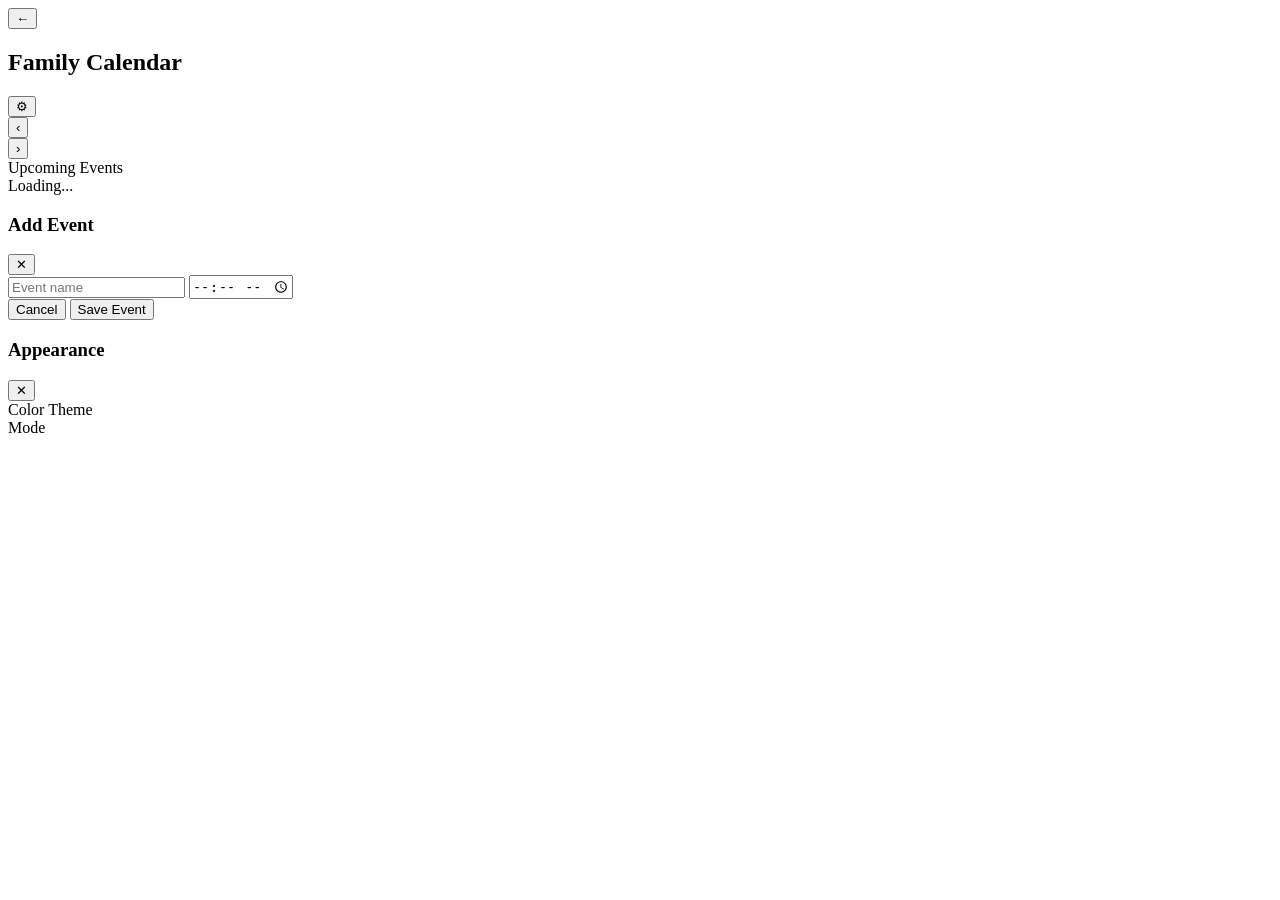
==== calendar.html @ c77825ca "Create calendar.html" ====
<!DOCTYPE html>
<html lang="en">
<head>
    <meta charset="UTF-8">
    <meta name="viewport" content="width=device-width, initial-scale=1.0">
    <title>The 12414 — Calendar</title>
    <link rel="stylesheet" href="css/style.css">
    <script src="js/theme.js"></script>
</head>
<body>

<header class="sub-header">
    <button class="btn-back" onclick="window.location.href='home.html'">←</button>
    <h2>Family Calendar</h2>
    <button class="btn btn-ghost" onclick="Theme.openPanel()">⚙</button>
</header>

<div class="page-content">

    <!-- Month Navigation -->
    <div class="cal-nav">
        <button class="btn btn-secondary" onclick="changeMonth(-1)">‹</button>
        <div class="cal-month-label" id="cal-month-label"></div>
        <button class="btn btn-secondary" onclick="changeMonth(1)">›</button>
    </div>

    <!-- Calendar Grid -->
    <div class="cal-grid" id="cal-grid"></div>

    <!-- Upcoming Events -->
    <div class="section-label mt-2" id="events-section-label">Upcoming Events</div>
    <div id="cal-event-list" class="cal-event-list">
        <div class="loading">Loading...</div>
    </div>

</div>

<!-- Add Event Modal -->
<div id="event-modal" class="modal-overlay" onclick="handleModalClick(event)">
    <div class="modal">
        <div class="modal-header">
            <h3 id="modal-date-label">Add Event</h3>
            <button class="btn-icon" onclick="closeModal()">✕</button>
        </div>
        <input class="input" type="text" id="event-title" placeholder="Event name" />
        <input class="input" type="time" id="event-time" />
        <div class="modal-actions">
            <button class="btn btn-secondary" onclick="closeModal()">Cancel</button>
            <button class="btn btn-primary"   onclick="saveEvent()">Save Event</button>
        </div>
    </div>
</div>

<!-- Theme Panel -->
<div id="theme-overlay" class="theme-overlay" onclick="App.handleOverlayClick(event, 'theme-overlay')">
    <div class="theme-panel">
        <div class="theme-panel-header">
            <h3>Appearance</h3>
            <button class="btn-icon" onclick="Theme.closePanel()">✕</button>
        </div>
        <div class="section-label">Color Theme</div>
        <div id="theme-swatches" class="theme-swatches"></div>
        <div class="section-label">Mode</div>
        <div id="mode-buttons" class="mode-buttons"></div>
    </div>
</div>

<script src="js/auth.js"></script>
<script src="js/xapi.js"></script>
<script src="js/app.js"></script>
<script>
    const session = Auth.requireSession();
    let currentDate  = new Date();
    let selectedDate = null;
    let allEvents    = [];

    if (session) {
        Theme.renderPanel();
        loadCalendar();
    }

    // ── Load ───────────────────────────────────────────────────

    async function loadCalendar() {
        const url  = XApi.calendarUrl(session);
        const data = await XApi.getDocument(session, url);
        allEvents  = data ? data.events : [];
        renderGrid();
        renderUpcoming();
    }

    // ── Calendar Grid ──────────────────────────────────────────

    function renderGrid() {
        const year  = currentDate.getFullYear();
        const month = currentDate.getMonth();

        document.getElementById('cal-month-label').textContent =
            new Date(year, month, 1).toLocaleDateString('en-US', {
                month: 'long', year: 'numeric'
            });

        const grid        = document.getElementById('cal-grid');
        const today       = new Date();
        const firstDay    = new Date(year, month, 1).getDay();
        const daysInMonth = new Date(year, month + 1, 0).getDate();
        const daysInPrev  = new Date(year, month, 0).getDate();

        const dayLabels = ['Sun', 'Mon', 'Tue', 'Wed', 'Thu', 'Fri', 'Sat'];
        grid.innerHTML = dayLabels.map(d => `<div class="cal-day-label">${d}</div>`).join('');

        // Days from previous month
        for (let i = firstDay - 1; i >= 0; i--) {
            grid.innerHTML += `<div class="cal-day other-month">${daysInPrev - i}</div>`;
        }

        // Current month days
        for (let d = 1; d <= daysInMonth; d++) {
            const dateStr = toDateStr(year, month + 1, d);
            const isToday = today.getFullYear() === year
                         && today.getMonth()    === month
                         && today.getDate()     === d;
            const hasEvents = allEvents.some(e => e.date === dateStr);

            grid.innerHTML += `
                <div class="cal-day ${isToday ? 'today' : ''} ${hasEvents ? 'has-events' : ''}"
                     onclick="openAddEvent('${dateStr}', ${d})">
                    ${d}
                </div>`;
        }

        // Padding days for next month
        const totalCells = firstDay + daysInMonth;
        const remaining  = totalCells % 7 === 0 ? 0 : 7 - (totalCells % 7);
        for (let d = 1; d <= remaining; d++) {
            grid.innerHTML += `<div class="cal-day other-month">${d}</div>`;
        }
    }

    // ── Upcoming Events ────────────────────────────────────────

    function renderUpcoming() {
        const container = document.getElementById('cal-event-list');
        const todayStr  = toDateStr(
            new Date().getFullYear(),
            new Date().getMonth() + 1,
            new Date().getDate()
        );

        const upcoming = allEvents
            .filter(e => e.date >= todayStr)
            .sort((a, b) => {
                if (a.date !== b.date) return a.date.localeCompare(b.date);
                return (a.time || '').localeCompare(b.time || '');
            })
            .slice(0, 15);

        if (upcoming.length === 0) {
            container.innerHTML = `
                <div class="empty-state">
                    <span class="empty-icon">📅</span>
                    <p>No upcoming events. Tap any day to add one!</p>
                </div>`;
            return;
        }

        container.innerHTML = upcoming.map(e => `
            <div class="cal-event-item">
                <div class="cal-event-dot"></div>
                <div class="cal-event-body">
                    <div class="cal-event-title">${App.escapeHtml(e.title)}</div>
                    <div class="cal-event-meta">
                        ${e.time ? e.time + ' · ' : ''}${formatEventDate(e.date)} · ${App.escapeHtml(e.createdBy)}
                    </div>
                </div>
                <button class="btn-danger" onclick="deleteEvent('${e.id}')">✕</button>
            </div>
        `).join('');
    }

    // ── Add Event ──────────────────────────────────────────────

    function openAddEvent(dateStr, dayNum) {
        selectedDate = dateStr;
        const [y, m] = dateStr.split('-').map(Number);
        const label  = new Date(y, m - 1, dayNum).toLocaleDateString('en-US', {
            month: 'long', day: 'numeric'
        });

        document.getElementById('modal-date-label').textContent = 'Add Event — ' + label;
        document.getElementById('event-title').value = '';
        document.getElementById('event-time').value  = '';
        document.getElementById('event-modal').classList.add('open');
        setTimeout(() => document.getElementById('event-title').focus(), 100);
    }

    function closeModal() {
        document.getElementById('event-modal').classList.remove('open');
        selectedDate = null;
    }

    function handleModalClick(e) {
        if (e.target.id === 'event-modal') closeModal();
    }

    async function saveEvent() {
        const title = document.getElementById('event-title').value.trim();
        if (!title || !selectedDate) return;

        const time = document.getElementById('event-time').value;
        const url  = XApi.calendarUrl(session);
        const data = await XApi.getDocument(session, url);
        const events = data ? data.events : [];

        const newEvent = {
            id:        App.randomId(),
            title,
            date:      selectedDate,
            time:      time || null,
            createdBy: session.displayName,
            createdAt: new Date().toISOString(),
        };

        events.push(newEvent);
        const response = await XApi.putDocument(session, url, { events });

        if (response.ok || response.status === 204) {
            allEvents = events;
            closeModal();
            renderGrid();
            renderUpcoming();
            App.showToast('Event added!');
            XApi.sendStatement(session, 'scheduled', 'scheduled',
                ACTIVITY_BASE + '/calendar/' + newEvent.id, title);
        } else {
            App.showToast('Could not save. Please try again.', 'error');
        }
    }

    document.getElementById('event-title').addEventListener('keydown', e => {
        if (e.key === 'Enter') saveEvent();
    });

    // ── Delete Event ───────────────────────────────────────────

    async function deleteEvent(id) {
        const url  = XApi.calendarUrl(session);
        const data = await XApi.getDocument(session, url);
        if (!data) return;

        data.events = data.events.filter(e => e.id !== id);
        await XApi.putDocument(session, url, data);
        allEvents = data.events;
        renderGrid();
        renderUpcoming();
        App.showToast('Event removed.');
    }

    // ── Month Navigation ───────────────────────────────────────

    function changeMonth(dir) {
        currentDate.setMonth(currentDate.getMonth() + dir);
        renderGrid();
    }

    // ── Helpers ────────────────────────────────────────────────

    function toDateStr(y, m, d) {
        return `${y}-${String(m).padStart(2, '0')}-${String(d).padStart(2, '0')}`;
    }

    function formatEventDate(dateStr) {
        const [y, m, d] = dateStr.split('-').map(Number);
        return new Date(y, m - 1, d).toLocaleDateString('en-US', {
            month: 'short', day: 'numeric'
        });
    }
</script>
</body>
</html>
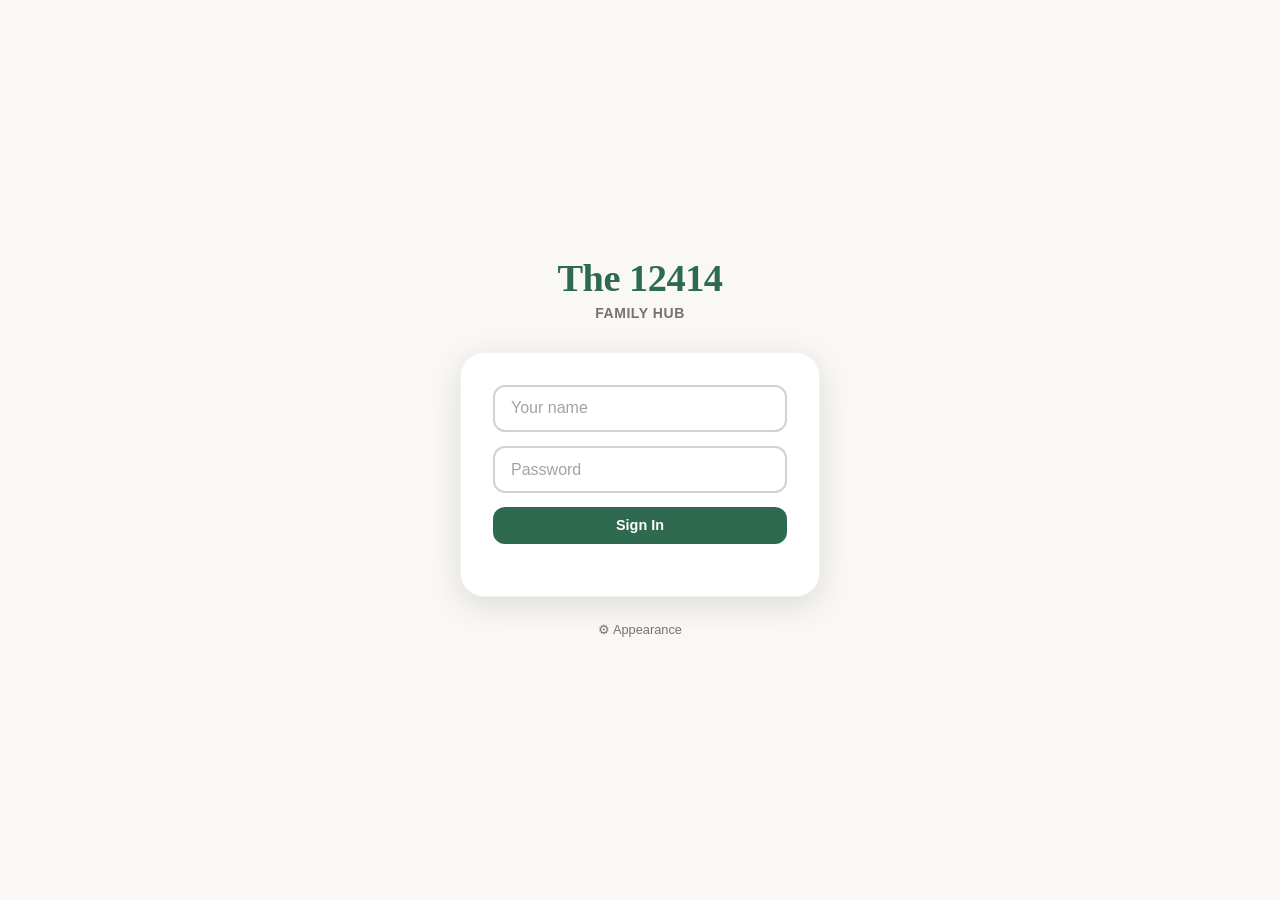
==== commit 10c46f56: "Phase 1 - Avatar system, profile page, Agent Profile API" ====
--- a/calendar.html
+++ b/calendar.html
@@ -12,6 +12,7 @@
 <header class="sub-header">
     <button class="btn-back" onclick="window.location.href='home.html'">←</button>
     <h2>Family Calendar</h2>
+    <div id="header-avatar-area"></div>
     <button class="btn btn-ghost" onclick="Theme.openPanel()">⚙</button>
 </header>
 
@@ -68,6 +69,7 @@
 <script src="js/auth.js"></script>
 <script src="js/xapi.js"></script>
 <script src="js/app.js"></script>
+<script src="js/avatar.js"></script>
 <script>
     const session = Auth.requireSession();
     let currentDate  = new Date();
@@ -76,6 +78,10 @@
 
     if (session) {
         Theme.renderPanel();
+        Avatar.loadProfile(session).then(p => {
+            Avatar.applyProfileTheme(p);
+            Avatar.updateHeader(p);
+        });
         loadCalendar();
     }
 
@@ -277,4 +283,4 @@
     }
 </script>
 </body>
-</html>
+</html>
--- a/css/style.css
+++ b/css/style.css
@@ -0,0 +1,2075 @@
+/* ═══════════════════════════════════════════════════════════
+   THE 12414 — Shared Stylesheet
+   Warm & homey design with full theme + dark/light support
+═══════════════════════════════════════════════════════════ */
+
+/* ── Reset ─────────────────────────────────────────────── */
+*, *::before, *::after { box-sizing: border-box; margin: 0; padding: 0; }
+
+/* ── Base Variables ────────────────────────────────────── */
+:root {
+    --font: 'Georgia', 'Times New Roman', serif;
+    --font-ui: -apple-system, BlinkMacSystemFont, 'Segoe UI', sans-serif;
+
+    --radius-xs: 4px;
+    --radius-sm: 8px;
+    --radius-md: 12px;
+    --radius-lg: 18px;
+    --radius-xl: 24px;
+    --radius-full: 9999px;
+
+    --transition: 0.2s ease;
+    --transition-slow: 0.35s ease;
+
+    --shadow-xs: 0 1px 2px rgba(0,0,0,0.06);
+    --shadow-sm: 0 2px 8px rgba(0,0,0,0.07);
+    --shadow-md: 0 4px 16px rgba(0,0,0,0.09);
+    --shadow-lg: 0 8px 32px rgba(0,0,0,0.12);
+    --shadow-xl: 0 16px 48px rgba(0,0,0,0.16);
+}
+
+/* ── Color Themes ──────────────────────────────────────── */
+:root,
+[data-theme="forest-green"] {
+    --primary:        #2d6a4f;
+    --primary-dark:   #1b4332;
+    --primary-light:  #52b788;
+    --primary-subtle: #d8f3dc;
+    --primary-rgb:    45, 106, 79;
+}
+
+[data-theme="red-black-white"] {
+    --primary:        #c1121f;
+    --primary-dark:   #1a1a1a;
+    --primary-light:  #e63946;
+    --primary-subtle: #fde8e9;
+    --primary-rgb:    193, 18, 31;
+}
+
+[data-theme="purple-indigo"] {
+    --primary:        #5c4db1;
+    --primary-dark:   #3d3391;
+    --primary-light:  #8b7fd4;
+    --primary-subtle: #ede9fe;
+    --primary-rgb:    92, 77, 177;
+}
+
+[data-theme="slate-gray"] {
+    --primary:        #475569;
+    --primary-dark:   #1e293b;
+    --primary-light:  #64748b;
+    --primary-subtle: #e2e8f0;
+    --primary-rgb:    71, 85, 105;
+}
+
+[data-theme="sunset-orange"] {
+    --primary:        #c2410c;
+    --primary-dark:   #7c2d12;
+    --primary-light:  #ea580c;
+    --primary-subtle: #ffedd5;
+    --primary-rgb:    194, 65, 12;
+}
+
+[data-theme="ocean-blue"] {
+    --primary:        #0369a1;
+    --primary-dark:   #075985;
+    --primary-light:  #0ea5e9;
+    --primary-subtle: #e0f2fe;
+    --primary-rgb:    3, 105, 161;
+}
+
+/* ── Light Mode ────────────────────────────────────────── */
+:root,
+[data-mode="light"] {
+    --bg:           #faf8f5;
+    --bg-secondary: #f2ede6;
+    --bg-card:      #ffffff;
+    --bg-hover:     #fdfcfa;
+    --bg-overlay:   rgba(0,0,0,0.4);
+    --text:         #1c1917;
+    --text-muted:   #78716c;
+    --text-light:   #a8a29e;
+    --border:       #e7e3dc;
+    --border-light: #f5f3f0;
+    --input-bg:     #ffffff;
+    --input-border: #d6d1c9;
+}
+
+/* ── Dark Mode ─────────────────────────────────────────── */
+@media (prefers-color-scheme: dark) {
+    :root:not([data-mode="light"]) {
+        --bg:           #1c1917;
+        --bg-secondary: #292524;
+        --bg-card:      #292524;
+        --bg-hover:     #312e2b;
+        --bg-overlay:   rgba(0,0,0,0.65);
+        --text:         #fafaf9;
+        --text-muted:   #a8a29e;
+        --text-light:   #78716c;
+        --border:       #3f3a36;
+        --border-light: #2c2926;
+        --input-bg:     #312e2b;
+        --input-border: #57534e;
+    }
+}
+
+[data-mode="dark"] {
+    --bg:           #1c1917;
+    --bg-secondary: #292524;
+    --bg-card:      #292524;
+    --bg-hover:     #312e2b;
+    --bg-overlay:   rgba(0,0,0,0.65);
+    --text:         #fafaf9;
+    --text-muted:   #a8a29e;
+    --text-light:   #78716c;
+    --border:       #3f3a36;
+    --border-light: #2c2926;
+    --input-bg:     #312e2b;
+    --input-border: #57534e;
+}
+
+/* ── Body ──────────────────────────────────────────────── */
+body {
+    font-family: var(--font-ui);
+    background: var(--bg);
+    color: var(--text);
+    min-height: 100vh;
+    line-height: 1.5;
+    transition: background var(--transition-slow), color var(--transition-slow);
+    -webkit-font-smoothing: antialiased;
+}
+
+/* ── App Header ────────────────────────────────────────── */
+.app-header {
+    background: var(--primary-dark);
+    color: white;
+    padding: 0.9rem 1.25rem;
+    display: flex;
+    align-items: center;
+    justify-content: space-between;
+    gap: 1rem;
+    position: sticky;
+    top: 0;
+    z-index: 100;
+    box-shadow: var(--shadow-md);
+}
+
+.app-name {
+    font-family: var(--font);
+    font-size: 1.3rem;
+    font-weight: 700;
+    color: white;
+    text-decoration: none;
+    letter-spacing: -0.3px;
+}
+
+.header-actions {
+    display: flex;
+    align-items: center;
+    gap: 0.5rem;
+}
+
+.header-user {
+    font-size: 0.8rem;
+    opacity: 0.7;
+    white-space: nowrap;
+}
+
+/* ── Buttons ───────────────────────────────────────────── */
+.btn {
+    display: inline-flex;
+    align-items: center;
+    justify-content: center;
+    gap: 0.4rem;
+    padding: 0.7rem 1.2rem;
+    border: none;
+    border-radius: var(--radius-md);
+    font-size: 0.9rem;
+    font-weight: 600;
+    cursor: pointer;
+    transition: all var(--transition);
+    text-decoration: none;
+    white-space: nowrap;
+    font-family: var(--font-ui);
+    line-height: 1;
+}
+
+.btn:disabled { opacity: 0.5; cursor: not-allowed; }
+
+.btn-primary {
+    background: var(--primary);
+    color: white;
+}
+.btn-primary:hover:not(:disabled) {
+    background: var(--primary-dark);
+    transform: translateY(-1px);
+    box-shadow: var(--shadow-md);
+}
+
+.btn-secondary {
+    background: var(--bg-secondary);
+    color: var(--text);
+    border: 1px solid var(--border);
+}
+.btn-secondary:hover:not(:disabled) { background: var(--border); }
+
+.btn-ghost {
+    background: transparent;
+    color: white;
+    border: 1px solid rgba(255,255,255,0.25);
+    padding: 0.45rem 0.8rem;
+    font-size: 0.8rem;
+}
+.btn-ghost:hover:not(:disabled) { background: rgba(255,255,255,0.12); }
+
+.btn-icon {
+    background: transparent;
+    color: var(--text-muted);
+    border: none;
+    padding: 0.4rem;
+    border-radius: var(--radius-sm);
+    font-size: 1.1rem;
+    line-height: 1;
+    cursor: pointer;
+    font-family: var(--font-ui);
+}
+.btn-icon:hover { background: var(--bg-secondary); color: var(--text); }
+
+.btn-danger {
+    background: transparent;
+    color: #ef4444;
+    border: 1px solid #fecaca;
+    padding: 0.3rem 0.6rem;
+    font-size: 0.75rem;
+    border-radius: var(--radius-sm);
+    cursor: pointer;
+    font-family: var(--font-ui);
+    font-weight: 600;
+}
+.btn-danger:hover { background: #fef2f2; }
+
+.btn-share {
+    background: transparent;
+    color: var(--primary);
+    border: 1px solid rgba(var(--primary-rgb), 0.3);
+    padding: 0.3rem 0.6rem;
+    font-size: 0.75rem;
+    border-radius: var(--radius-sm);
+    cursor: pointer;
+    font-family: var(--font-ui);
+    font-weight: 600;
+}
+.btn-share:hover { background: var(--primary-subtle); }
+
+.btn-full { width: 100%; }
+
+.btn-back {
+    background: transparent;
+    border: none;
+    color: white;
+    font-size: 1.4rem;
+    cursor: pointer;
+    padding: 0.2rem 0.4rem;
+    line-height: 1;
+    opacity: 0.85;
+    transition: opacity var(--transition);
+    font-family: var(--font-ui);
+}
+.btn-back:hover { opacity: 1; }
+
+/* ── Inputs ────────────────────────────────────────────── */
+.input {
+    width: 100%;
+    padding: 0.8rem 1rem;
+    background: var(--input-bg);
+    border: 2px solid var(--input-border);
+    border-radius: var(--radius-md);
+    font-size: 1rem;
+    color: var(--text);
+    font-family: var(--font-ui);
+    transition: border-color var(--transition), box-shadow var(--transition);
+    outline: none;
+}
+.input:focus {
+    border-color: var(--primary);
+    box-shadow: 0 0 0 3px rgba(var(--primary-rgb), 0.12);
+}
+.input::placeholder { color: var(--text-light); }
+
+/* ── Page Layout ───────────────────────────────────────── */
+.page-content {
+    padding: 1.25rem;
+    max-width: 600px;
+    margin: 0 auto;
+}
+
+/* ── Section Labels ────────────────────────────────────── */
+.section-label {
+    font-size: 0.72rem;
+    font-weight: 700;
+    text-transform: uppercase;
+    letter-spacing: 0.08em;
+    color: var(--text-muted);
+    margin-bottom: 0.75rem;
+}
+
+/* ── Badges ────────────────────────────────────────────── */
+.badge {
+    display: inline-block;
+    padding: 0.15rem 0.5rem;
+    border-radius: var(--radius-full);
+    font-size: 0.7rem;
+    font-weight: 600;
+}
+.badge-shared {
+    background: var(--primary-subtle);
+    color: var(--primary);
+}
+
+/* ── Empty State ───────────────────────────────────────── */
+.empty-state {
+    text-align: center;
+    padding: 3rem 1rem;
+    color: var(--text-muted);
+}
+.empty-icon { font-size: 2.5rem; margin-bottom: 0.75rem; display: block; opacity: 0.55; }
+.empty-state p { font-size: 0.9rem; }
+
+/* ── Loading ───────────────────────────────────────────── */
+.loading {
+    text-align: center;
+    padding: 2rem;
+    color: var(--text-muted);
+    font-size: 0.875rem;
+}
+
+/* ── Messages ──────────────────────────────────────────── */
+.msg { font-size: 0.875rem; text-align: center; min-height: 1.25rem; padding: 0.25rem 0; }
+.msg-error   { color: #ef4444; }
+.msg-success { color: #22c55e; }
+
+/* ── Theme Panel ───────────────────────────────────────── */
+.theme-overlay {
+    display: none;
+    position: fixed;
+    inset: 0;
+    background: var(--bg-overlay);
+    z-index: 200;
+    align-items: flex-end;
+    justify-content: center;
+}
+.theme-overlay.open { display: flex; }
+
+.theme-panel {
+    background: var(--bg-card);
+    border-radius: var(--radius-xl) var(--radius-xl) 0 0;
+    padding: 1.5rem 1.5rem 2rem;
+    width: 100%;
+    max-width: 480px;
+    box-shadow: var(--shadow-xl);
+    animation: slideUp 0.28s ease;
+}
+
+@keyframes slideUp {
+    from { transform: translateY(100%); }
+    to   { transform: translateY(0); }
+}
+
+.theme-panel-header {
+    display: flex;
+    justify-content: space-between;
+    align-items: center;
+    margin-bottom: 1.5rem;
+}
+
+.theme-panel-header h3 {
+    font-family: var(--font);
+    font-size: 1.15rem;
+}
+
+.theme-swatches {
+    display: grid;
+    grid-template-columns: repeat(3, 1fr);
+    gap: 0.65rem;
+    margin-bottom: 1.5rem;
+}
+
+.theme-swatch {
+    border: 2px solid var(--border);
+    border-radius: var(--radius-md);
+    padding: 0.7rem 0.5rem;
+    cursor: pointer;
+    text-align: center;
+    background: var(--bg-secondary);
+    transition: all var(--transition);
+    font-size: 0.72rem;
+    font-weight: 600;
+    color: var(--text-muted);
+    font-family: var(--font-ui);
+}
+.theme-swatch:hover  { border-color: var(--primary-light); color: var(--text); }
+.theme-swatch.active { border-color: var(--primary); color: var(--primary); background: var(--primary-subtle); }
+
+.swatch-dot {
+    width: 26px;
+    height: 26px;
+    border-radius: 50%;
+    margin: 0 auto 0.4rem;
+    box-shadow: var(--shadow-xs);
+}
+
+.mode-buttons {
+    display: grid;
+    grid-template-columns: repeat(3, 1fr);
+    gap: 0.5rem;
+}
+
+.mode-btn {
+    padding: 0.65rem 0.5rem;
+    border: 2px solid var(--border);
+    border-radius: var(--radius-md);
+    background: var(--bg-secondary);
+    color: var(--text-muted);
+    font-size: 0.8rem;
+    font-weight: 600;
+    cursor: pointer;
+    text-align: center;
+    transition: all var(--transition);
+    font-family: var(--font-ui);
+}
+.mode-btn:hover  { border-color: var(--primary-light); color: var(--text); }
+.mode-btn.active { border-color: var(--primary); background: var(--primary-subtle); color: var(--primary); }
+
+/* ── Login Page ────────────────────────────────────────── */
+.login-page {
+    min-height: 100vh;
+    display: flex;
+    align-items: center;
+    justify-content: center;
+    padding: 1.5rem;
+    background: var(--bg);
+}
+
+.login-box { width: 100%; max-width: 360px; }
+
+.login-header {
+    text-align: center;
+    margin-bottom: 1.75rem;
+}
+
+.login-title {
+    font-family: var(--font);
+    font-size: 2.4rem;
+    font-weight: 700;
+    color: var(--primary);
+    letter-spacing: -0.5px;
+    line-height: 1;
+    margin-bottom: 0.35rem;
+}
+
+.login-subtitle {
+    color: var(--text-muted);
+    font-size: 0.875rem;
+    letter-spacing: 0.04em;
+    text-transform: uppercase;
+    font-weight: 600;
+}
+
+.login-card {
+    background: var(--bg-card);
+    border-radius: var(--radius-xl);
+    padding: 2rem;
+    box-shadow: var(--shadow-lg);
+    border: 1px solid var(--border-light);
+}
+
+.login-card .input { margin-bottom: 0.85rem; }
+
+.login-footer {
+    text-align: center;
+    margin-top: 1.25rem;
+}
+
+.login-footer button {
+    background: none;
+    border: none;
+    color: var(--text-muted);
+    font-size: 0.8rem;
+    cursor: pointer;
+    font-family: var(--font-ui);
+    padding: 0.3rem 0.5rem;
+    border-radius: var(--radius-sm);
+    transition: color var(--transition);
+}
+.login-footer button:hover { color: var(--text); }
+
+/* ── Welcome Banner ────────────────────────────────────── */
+.welcome-banner {
+    background: linear-gradient(135deg, var(--primary-dark) 0%, var(--primary) 100%);
+    color: white;
+    padding: 1.5rem 1.25rem 2rem;
+    border-radius: 0 0 var(--radius-xl) var(--radius-xl);
+    margin-bottom: 1.25rem;
+}
+
+.welcome-banner h2 {
+    font-family: var(--font);
+    font-size: 1.45rem;
+    margin-bottom: 0.2rem;
+    font-weight: 700;
+}
+
+.welcome-banner p {
+    font-size: 0.82rem;
+    opacity: 0.75;
+}
+
+/* ── Feature Grid ──────────────────────────────────────── */
+.feature-grid {
+    display: grid;
+    grid-template-columns: 1fr 1fr;
+    gap: 0.85rem;
+}
+
+.feature-card {
+    background: var(--bg-card);
+    border-radius: var(--radius-lg);
+    padding: 1.25rem;
+    box-shadow: var(--shadow-sm);
+    border: 1px solid var(--border-light);
+    cursor: pointer;
+    text-decoration: none;
+    display: block;
+    color: var(--text);
+    transition: all var(--transition);
+}
+.feature-card:hover {
+    transform: translateY(-2px);
+    box-shadow: var(--shadow-md);
+    background: var(--bg-hover);
+}
+.feature-card.wide { grid-column: 1 / -1; }
+.feature-card.coming-soon { opacity: 0.55; cursor: default; }
+.feature-card.coming-soon:hover { transform: none; box-shadow: var(--shadow-sm); }
+
+.feature-icon { font-size: 1.8rem; margin-bottom: 0.55rem; display: block; }
+
+.feature-card h3 {
+    font-size: 0.95rem;
+    font-weight: 700;
+    margin-bottom: 0.2rem;
+    font-family: var(--font-ui);
+}
+
+.feature-card p {
+    font-size: 0.78rem;
+    color: var(--text-muted);
+}
+
+.coming-tag {
+    display: inline-block;
+    margin-top: 0.4rem;
+    font-size: 0.65rem;
+    font-weight: 700;
+    text-transform: uppercase;
+    letter-spacing: 0.05em;
+    color: var(--text-light);
+    background: var(--bg-secondary);
+    padding: 0.15rem 0.45rem;
+    border-radius: var(--radius-full);
+}
+
+/* ── Sub-page Header ───────────────────────────────────── */
+.sub-header {
+    background: var(--primary-dark);
+    color: white;
+    padding: 1rem 1.25rem;
+    display: flex;
+    align-items: center;
+    gap: 0.85rem;
+    position: sticky;
+    top: 0;
+    z-index: 100;
+    box-shadow: var(--shadow-md);
+}
+
+.sub-header h2 {
+    font-family: var(--font);
+    font-size: 1.1rem;
+    flex: 1;
+    font-weight: 700;
+}
+
+/* ── List Tabs ─────────────────────────────────────────── */
+.list-tabs {
+    display: flex;
+    gap: 0.4rem;
+    margin-bottom: 1.25rem;
+    background: var(--bg-secondary);
+    padding: 0.3rem;
+    border-radius: var(--radius-md);
+}
+
+.list-tab {
+    flex: 1;
+    padding: 0.6rem;
+    border: none;
+    border-radius: var(--radius-sm);
+    background: transparent;
+    color: var(--text-muted);
+    font-size: 0.85rem;
+    font-weight: 600;
+    cursor: pointer;
+    font-family: var(--font-ui);
+    transition: all var(--transition);
+}
+.list-tab.active {
+    background: var(--bg-card);
+    color: var(--primary);
+    box-shadow: var(--shadow-xs);
+}
+
+/* ── Add Row ───────────────────────────────────────────── */
+.add-row {
+    display: flex;
+    gap: 0.6rem;
+    margin-bottom: 1.25rem;
+}
+.add-row .input { flex: 1; }
+.add-row .btn   { flex-shrink: 0; padding: 0.7rem 1rem; }
+
+/* ── Todo Items ────────────────────────────────────────── */
+.todo-items { display: flex; flex-direction: column; gap: 0.6rem; }
+
+.todo-item {
+    background: var(--bg-card);
+    border-radius: var(--radius-md);
+    padding: 0.85rem 1rem;
+    display: flex;
+    align-items: flex-start;
+    gap: 0.75rem;
+    box-shadow: var(--shadow-xs);
+    border: 1px solid var(--border-light);
+    transition: opacity var(--transition);
+}
+.todo-item.done-item { opacity: 0.55; }
+
+.todo-checkbox {
+    width: 1.15rem;
+    height: 1.15rem;
+    flex-shrink: 0;
+    cursor: pointer;
+    accent-color: var(--primary);
+    margin-top: 0.15rem;
+}
+
+.todo-body { flex: 1; min-width: 0; }
+
+.todo-text {
+    font-size: 0.92rem;
+    word-break: break-word;
+    line-height: 1.4;
+}
+.todo-text.done { text-decoration: line-through; color: var(--text-muted); }
+
+.todo-meta {
+    font-size: 0.7rem;
+    color: var(--text-light);
+    margin-top: 0.25rem;
+    display: flex;
+    align-items: center;
+    flex-wrap: wrap;
+    gap: 0.3rem;
+}
+
+.todo-actions {
+    display: flex;
+    gap: 0.35rem;
+    flex-shrink: 0;
+    align-items: center;
+}
+
+/* ── Calendar ──────────────────────────────────────────── */
+.cal-nav {
+    display: flex;
+    align-items: center;
+    justify-content: space-between;
+    margin-bottom: 1rem;
+}
+
+.cal-month-label {
+    font-family: var(--font);
+    font-size: 1.1rem;
+    font-weight: 700;
+}
+
+.cal-grid {
+    display: grid;
+    grid-template-columns: repeat(7, 1fr);
+    gap: 2px;
+    margin-bottom: 1.5rem;
+}
+
+.cal-day-label {
+    text-align: center;
+    font-size: 0.65rem;
+    font-weight: 700;
+    color: var(--text-muted);
+    text-transform: uppercase;
+    padding: 0.4rem 0;
+    letter-spacing: 0.04em;
+}
+
+.cal-day {
+    aspect-ratio: 1;
+    display: flex;
+    flex-direction: column;
+    align-items: center;
+    justify-content: center;
+    border-radius: var(--radius-sm);
+    cursor: pointer;
+    transition: background var(--transition);
+    font-size: 0.82rem;
+    position: relative;
+    font-family: var(--font-ui);
+}
+.cal-day:hover         { background: var(--bg-secondary); }
+.cal-day.other-month   { color: var(--text-light); }
+.cal-day.today         { background: var(--primary-subtle); color: var(--primary); font-weight: 700; }
+.cal-day.has-events::after {
+    content: '';
+    width: 4px;
+    height: 4px;
+    background: var(--primary);
+    border-radius: 50%;
+    position: absolute;
+    bottom: 4px;
+}
+
+.cal-event-list { display: flex; flex-direction: column; gap: 0.6rem; }
+
+.cal-event-item {
+    background: var(--bg-card);
+    border-radius: var(--radius-md);
+    padding: 0.85rem 1rem;
+    display: flex;
+    align-items: center;
+    gap: 0.75rem;
+    box-shadow: var(--shadow-xs);
+    border: 1px solid var(--border-light);
+}
+
+.cal-event-dot {
+    width: 9px;
+    height: 9px;
+    border-radius: 50%;
+    background: var(--primary);
+    flex-shrink: 0;
+}
+
+.cal-event-body { flex: 1; min-width: 0; }
+.cal-event-title { font-size: 0.9rem; font-weight: 600; }
+.cal-event-meta  { font-size: 0.72rem; color: var(--text-muted); margin-top: 0.15rem; }
+
+/* ── Modal ─────────────────────────────────────────────── */
+.modal-overlay {
+    display: none;
+    position: fixed;
+    inset: 0;
+    background: var(--bg-overlay);
+    z-index: 300;
+    align-items: center;
+    justify-content: center;
+    padding: 1.5rem;
+}
+.modal-overlay.open { display: flex; }
+
+.modal {
+    background: var(--bg-card);
+    border-radius: var(--radius-xl);
+    padding: 1.5rem;
+    width: 100%;
+    max-width: 360px;
+    box-shadow: var(--shadow-xl);
+    animation: fadeScale 0.2s ease;
+}
+
+@keyframes fadeScale {
+    from { opacity: 0; transform: scale(0.95); }
+    to   { opacity: 1; transform: scale(1);    }
+}
+
+.modal-header {
+    display: flex;
+    justify-content: space-between;
+    align-items: center;
+    margin-bottom: 1.25rem;
+}
+.modal-header h3 { font-family: var(--font); font-size: 1.05rem; }
+
+.modal .input { margin-bottom: 0.75rem; }
+
+.modal-actions {
+    display: flex;
+    gap: 0.6rem;
+    margin-top: 1rem;
+}
+.modal-actions .btn { flex: 1; }
+
+/* ── Utility ───────────────────────────────────────────── */
+.mt-1 { margin-top: 0.5rem; }
+.mt-2 { margin-top: 1rem;   }
+.mt-3 { margin-top: 1.5rem; }
+
+/* ═══════════════════════════════════════════════════════════
+   DINNER MENU — Additional Styles
+═══════════════════════════════════════════════════════════ */
+
+/* ── Dinner Tabs ───────────────────────────────────────── */
+.dinner-tabs {
+    display: flex;
+    gap: 0;
+    margin-bottom: 1.25rem;
+    background: var(--bg-secondary);
+    padding: 0.3rem;
+    border-radius: var(--radius-md);
+    overflow-x: auto;
+    scrollbar-width: none;
+}
+.dinner-tabs::-webkit-scrollbar { display: none; }
+
+.dinner-tab {
+    flex: 1;
+    min-width: 70px;
+    padding: 0.55rem 0.4rem;
+    border: none;
+    border-radius: var(--radius-sm);
+    background: transparent;
+    color: var(--text-muted);
+    font-size: 0.78rem;
+    font-weight: 600;
+    cursor: pointer;
+    font-family: var(--font-ui);
+    transition: all var(--transition);
+    white-space: nowrap;
+    text-align: center;
+}
+.dinner-tab.active {
+    background: var(--bg-card);
+    color: var(--primary);
+    box-shadow: var(--shadow-xs);
+}
+
+/* ── Week Strip ─────────────────────────────────────────── */
+.week-strip {
+    display: grid;
+    grid-template-columns: repeat(7, 1fr);
+    gap: 0.4rem;
+    margin-bottom: 1.25rem;
+}
+
+.week-day {
+    background: var(--bg-card);
+    border-radius: var(--radius-md);
+    padding: 0.5rem 0.2rem;
+    text-align: center;
+    cursor: pointer;
+    border: 2px solid transparent;
+    transition: all var(--transition);
+    min-height: 72px;
+    display: flex;
+    flex-direction: column;
+    align-items: center;
+    gap: 0.2rem;
+}
+.week-day:hover       { border-color: var(--primary-light); }
+.week-day.today       { border-color: var(--primary); background: var(--primary-subtle); }
+.week-day.has-meal    { background: var(--bg-card); }
+.week-day.selected    { border-color: var(--primary); box-shadow: var(--shadow-sm); }
+
+.week-day-label {
+    font-size: 0.62rem;
+    font-weight: 700;
+    text-transform: uppercase;
+    color: var(--text-muted);
+    letter-spacing: 0.04em;
+}
+.week-day-num {
+    font-size: 0.95rem;
+    font-weight: 700;
+    color: var(--text);
+    line-height: 1;
+}
+.week-day.today .week-day-num { color: var(--primary); }
+
+.week-day-meal {
+    font-size: 0.58rem;
+    color: var(--text-muted);
+    line-height: 1.3;
+    word-break: break-word;
+    text-align: center;
+    max-width: 100%;
+    overflow: hidden;
+    display: -webkit-box;
+    -webkit-line-clamp: 2;
+    -webkit-box-orient: vertical;
+}
+.week-day-dot {
+    width: 6px;
+    height: 6px;
+    border-radius: 50%;
+    background: var(--primary);
+    margin-top: auto;
+}
+
+/* ── Meal Detail Card ───────────────────────────────────── */
+.meal-detail-card {
+    background: var(--bg-card);
+    border-radius: var(--radius-lg);
+    padding: 1.25rem;
+    box-shadow: var(--shadow-sm);
+    border: 1px solid var(--border-light);
+    margin-bottom: 1rem;
+}
+
+.meal-detail-date {
+    font-family: var(--font);
+    font-size: 1.05rem;
+    font-weight: 700;
+    margin-bottom: 1rem;
+    color: var(--text);
+}
+
+.meal-slot {
+    margin-bottom: 1rem;
+}
+
+.meal-slot-label {
+    font-size: 0.7rem;
+    font-weight: 700;
+    text-transform: uppercase;
+    letter-spacing: 0.06em;
+    color: var(--text-muted);
+    margin-bottom: 0.4rem;
+}
+
+.meal-slot-picker {
+    display: flex;
+    align-items: center;
+    gap: 0.5rem;
+}
+
+.meal-slot-value {
+    flex: 1;
+    background: var(--bg-secondary);
+    border-radius: var(--radius-sm);
+    padding: 0.6rem 0.85rem;
+    font-size: 0.88rem;
+    color: var(--text);
+    border: 1px solid var(--border);
+    min-height: 2.4rem;
+    cursor: pointer;
+    transition: background var(--transition);
+}
+.meal-slot-value:hover        { background: var(--border-light); }
+.meal-slot-value.placeholder  { color: var(--text-light); font-style: italic; }
+
+.meal-notes-input {
+    width: 100%;
+    padding: 0.6rem 0.85rem;
+    background: var(--bg-secondary);
+    border: 1px solid var(--border);
+    border-radius: var(--radius-sm);
+    font-size: 0.85rem;
+    color: var(--text);
+    font-family: var(--font-ui);
+    resize: none;
+    outline: none;
+    transition: border-color var(--transition);
+}
+.meal-notes-input:focus { border-color: var(--primary); }
+
+.meal-detail-actions {
+    display: flex;
+    gap: 0.5rem;
+    margin-top: 1rem;
+}
+.meal-detail-actions .btn { flex: 1; }
+
+/* ── Dish Library ───────────────────────────────────────── */
+.library-controls {
+    display: flex;
+    gap: 0.5rem;
+    margin-bottom: 1rem;
+    align-items: center;
+}
+
+.library-search {
+    flex: 1;
+    padding: 0.65rem 0.9rem;
+    background: var(--input-bg);
+    border: 2px solid var(--input-border);
+    border-radius: var(--radius-md);
+    font-size: 0.9rem;
+    color: var(--text);
+    font-family: var(--font-ui);
+    outline: none;
+    transition: border-color var(--transition);
+}
+.library-search:focus { border-color: var(--primary); }
+.library-search::placeholder { color: var(--text-light); }
+
+.dish-list { display: flex; flex-direction: column; gap: 0.6rem; }
+
+.dish-card {
+    background: var(--bg-card);
+    border-radius: var(--radius-md);
+    padding: 1rem 1.1rem;
+    box-shadow: var(--shadow-xs);
+    border: 1px solid var(--border-light);
+    cursor: pointer;
+    transition: all var(--transition);
+}
+.dish-card:hover {
+    box-shadow: var(--shadow-sm);
+    border-color: var(--border);
+}
+
+.dish-card-top {
+    display: flex;
+    align-items: flex-start;
+    gap: 0.75rem;
+}
+
+.dish-info { flex: 1; min-width: 0; }
+
+.dish-name {
+    font-size: 0.95rem;
+    font-weight: 700;
+    margin-bottom: 0.2rem;
+    color: var(--text);
+}
+
+.dish-meta {
+    font-size: 0.72rem;
+    color: var(--text-muted);
+    display: flex;
+    flex-wrap: wrap;
+    gap: 0.3rem;
+    align-items: center;
+}
+
+.dish-tags {
+    display: flex;
+    flex-wrap: wrap;
+    gap: 0.25rem;
+    margin-top: 0.45rem;
+}
+
+.dish-tag {
+    background: var(--bg-secondary);
+    color: var(--text-muted);
+    padding: 0.1rem 0.45rem;
+    border-radius: var(--radius-full);
+    font-size: 0.65rem;
+    font-weight: 600;
+}
+
+.dish-avg-rating {
+    display: flex;
+    flex-direction: column;
+    align-items: center;
+    gap: 0.1rem;
+    flex-shrink: 0;
+}
+
+.dish-avg-stars {
+    font-size: 0.9rem;
+    color: #f59e0b;
+    letter-spacing: -1px;
+}
+
+.dish-avg-num {
+    font-size: 0.65rem;
+    color: var(--text-muted);
+    font-weight: 600;
+}
+
+/* ── Star Rating ────────────────────────────────────────── */
+.star-rating {
+    display: flex;
+    gap: 0.15rem;
+}
+
+.star {
+    font-size: 1.4rem;
+    cursor: pointer;
+    transition: transform var(--transition);
+    color: #d1d5db;
+    line-height: 1;
+    user-select: none;
+}
+.star:hover          { transform: scale(1.15); }
+.star.filled         { color: #f59e0b; }
+
+.member-ratings {
+    display: flex;
+    flex-direction: column;
+    gap: 0.65rem;
+    margin: 0.75rem 0;
+}
+
+.member-rating-row {
+    display: flex;
+    align-items: center;
+    gap: 0.75rem;
+}
+
+.member-rating-name {
+    font-size: 0.82rem;
+    font-weight: 600;
+    width: 70px;
+    flex-shrink: 0;
+    color: var(--text);
+}
+
+/* ── Insights ───────────────────────────────────────────── */
+.insight-section {
+    margin-bottom: 1.5rem;
+}
+
+.insight-section-title {
+    font-family: var(--font);
+    font-size: 1rem;
+    font-weight: 700;
+    margin-bottom: 0.75rem;
+    display: flex;
+    align-items: center;
+    gap: 0.4rem;
+}
+
+.insight-cards {
+    display: flex;
+    flex-direction: column;
+    gap: 0.5rem;
+}
+
+.insight-card {
+    background: var(--bg-card);
+    border-radius: var(--radius-md);
+    padding: 0.85rem 1rem;
+    box-shadow: var(--shadow-xs);
+    border: 1px solid var(--border-light);
+    display: flex;
+    align-items: center;
+    gap: 0.75rem;
+}
+
+.insight-card-body { flex: 1; min-width: 0; }
+.insight-card-name { font-size: 0.9rem; font-weight: 600; }
+.insight-card-meta { font-size: 0.72rem; color: var(--text-muted); margin-top: 0.15rem; }
+.insight-card-stat {
+    font-size: 0.8rem;
+    font-weight: 700;
+    color: var(--primary);
+    flex-shrink: 0;
+}
+
+.suggest-grid {
+    display: grid;
+    grid-template-columns: 1fr 1fr;
+    gap: 0.65rem;
+    margin-bottom: 0.75rem;
+}
+
+.suggest-card {
+    background: var(--bg-card);
+    border-radius: var(--radius-md);
+    padding: 1rem;
+    box-shadow: var(--shadow-xs);
+    border: 1px solid var(--border-light);
+    text-align: center;
+    cursor: pointer;
+    transition: all var(--transition);
+}
+.suggest-card:hover {
+    border-color: var(--primary);
+    transform: translateY(-1px);
+    box-shadow: var(--shadow-sm);
+}
+.suggest-card-name { font-size: 0.88rem; font-weight: 700; margin-bottom: 0.25rem; }
+.suggest-card-stars { font-size: 0.8rem; color: #f59e0b; }
+.suggest-card-meta  { font-size: 0.68rem; color: var(--text-muted); margin-top: 0.2rem; }
+
+.shuffle-btn {
+    width: 100%;
+    margin-top: 0.25rem;
+}
+
+/* ── Grocery from Meals ─────────────────────────────────── */
+.grocery-section {
+    background: var(--bg-card);
+    border-radius: var(--radius-lg);
+    padding: 1.25rem;
+    box-shadow: var(--shadow-sm);
+    border: 1px solid var(--border-light);
+    margin-bottom: 1rem;
+}
+
+.grocery-section h3 {
+    font-family: var(--font);
+    font-size: 1rem;
+    font-weight: 700;
+    margin-bottom: 0.25rem;
+}
+
+.grocery-section p {
+    font-size: 0.8rem;
+    color: var(--text-muted);
+    margin-bottom: 1rem;
+}
+
+.ingredient-chips {
+    display: flex;
+    flex-wrap: wrap;
+    gap: 0.4rem;
+    margin-bottom: 1rem;
+}
+
+.ingredient-chip {
+    background: var(--bg-secondary);
+    border: 1px solid var(--border);
+    border-radius: var(--radius-full);
+    padding: 0.3rem 0.75rem;
+    font-size: 0.78rem;
+    color: var(--text);
+    cursor: pointer;
+    transition: all var(--transition);
+}
+.ingredient-chip.selected {
+    background: var(--primary-subtle);
+    border-color: var(--primary);
+    color: var(--primary);
+    font-weight: 600;
+}
+
+/* ── Dish Modal ─────────────────────────────────────────── */
+.tag-grid {
+    display: flex;
+    flex-wrap: wrap;
+    gap: 0.4rem;
+    margin-bottom: 0.75rem;
+}
+
+.tag-option {
+    background: var(--bg-secondary);
+    border: 1.5px solid var(--border);
+    border-radius: var(--radius-full);
+    padding: 0.3rem 0.7rem;
+    font-size: 0.75rem;
+    font-weight: 600;
+    cursor: pointer;
+    color: var(--text-muted);
+    transition: all var(--transition);
+    font-family: var(--font-ui);
+}
+.tag-option.selected {
+    background: var(--primary-subtle);
+    border-color: var(--primary);
+    color: var(--primary);
+}
+
+.modal-scroll {
+    max-height: 70vh;
+    overflow-y: auto;
+    padding-right: 0.25rem;
+}
+
+/* ── Picker Modal ───────────────────────────────────────── */
+.picker-list {
+    max-height: 55vh;
+    overflow-y: auto;
+    display: flex;
+    flex-direction: column;
+    gap: 0.4rem;
+    margin: 0.75rem 0;
+}
+
+.picker-item {
+    padding: 0.75rem 1rem;
+    border-radius: var(--radius-md);
+    cursor: pointer;
+    background: var(--bg-secondary);
+    border: 2px solid transparent;
+    transition: all var(--transition);
+    font-size: 0.9rem;
+    font-weight: 600;
+    font-family: var(--font-ui);
+    display: flex;
+    align-items: center;
+    justify-content: space-between;
+}
+.picker-item:hover  { border-color: var(--primary-light); }
+.picker-item.selected { border-color: var(--primary); background: var(--primary-subtle); color: var(--primary); }
+
+.picker-item-stars { font-size: 0.75rem; color: #f59e0b; }
+
+.picker-search {
+    width: 100%;
+    padding: 0.7rem 0.9rem;
+    background: var(--input-bg);
+    border: 2px solid var(--input-border);
+    border-radius: var(--radius-md);
+    font-size: 0.9rem;
+    color: var(--text);
+    font-family: var(--font-ui);
+    outline: none;
+    margin-bottom: 0.5rem;
+    transition: border-color var(--transition);
+}
+.picker-search:focus { border-color: var(--primary); }
+
+/* ═══════════════════════════════════════════════════════════
+   GROCERY LIST — Additional Styles
+═══════════════════════════════════════════════════════════ */
+
+/* ── Category Sections ──────────────────────────────────── */
+.grocery-category {
+    margin-bottom: 1.25rem;
+}
+
+.grocery-category-header {
+    display: flex;
+    align-items: center;
+    gap: 0.5rem;
+    padding: 0.4rem 0;
+    margin-bottom: 0.5rem;
+    border-bottom: 2px solid var(--border);
+}
+
+.grocery-category-icon {
+    font-size: 1.1rem;
+}
+
+.grocery-category-name {
+    font-size: 0.78rem;
+    font-weight: 700;
+    text-transform: uppercase;
+    letter-spacing: 0.07em;
+    color: var(--text-muted);
+    flex: 1;
+}
+
+.grocery-category-count {
+    font-size: 0.72rem;
+    color: var(--text-light);
+    font-weight: 600;
+}
+
+/* ── Grocery Items ───────────────────────────────────────── */
+.grocery-item {
+    background: var(--bg-card);
+    border-radius: var(--radius-md);
+    padding: 0.75rem 1rem;
+    display: flex;
+    align-items: center;
+    gap: 0.75rem;
+    box-shadow: var(--shadow-xs);
+    border: 1px solid var(--border-light);
+    margin-bottom: 0.45rem;
+    transition: opacity var(--transition);
+}
+
+.grocery-item.checked {
+    opacity: 0.45;
+}
+
+.grocery-item.checked .grocery-item-text {
+    text-decoration: line-through;
+    color: var(--text-muted);
+}
+
+.grocery-checkbox {
+    width: 1.25rem;
+    height: 1.25rem;
+    flex-shrink: 0;
+    cursor: pointer;
+    accent-color: var(--primary);
+}
+
+.grocery-item-text {
+    flex: 1;
+    font-size: 0.9rem;
+    min-width: 0;
+    word-break: break-word;
+}
+
+.grocery-item-actions {
+    display: flex;
+    gap: 0.35rem;
+    flex-shrink: 0;
+    align-items: center;
+}
+
+/* ── Category Badge ─────────────────────────────────────── */
+.cat-badge {
+    font-size: 0.65rem;
+    font-weight: 700;
+    padding: 0.15rem 0.45rem;
+    border-radius: var(--radius-full);
+    background: var(--bg-secondary);
+    color: var(--text-muted);
+    cursor: pointer;
+    border: 1px solid var(--border);
+    transition: all var(--transition);
+    white-space: nowrap;
+    font-family: var(--font-ui);
+}
+.cat-badge:hover {
+    background: var(--primary-subtle);
+    color: var(--primary);
+    border-color: var(--primary);
+}
+
+/* ── Add Row with Suggestion ─────────────────────────────── */
+.add-row-with-hint {
+    margin-bottom: 1.25rem;
+}
+
+.category-hint {
+    display: flex;
+    align-items: center;
+    gap: 0.4rem;
+    padding: 0.35rem 0.5rem;
+    font-size: 0.75rem;
+    color: var(--text-muted);
+    margin-top: 0.35rem;
+    min-height: 1.5rem;
+}
+
+.category-hint-icon { font-size: 0.9rem; }
+
+/* ── Grocery Toolbar ─────────────────────────────────────── */
+.grocery-toolbar {
+    display: flex;
+    gap: 0.5rem;
+    margin-bottom: 1.25rem;
+    flex-wrap: wrap;
+}
+
+.grocery-toolbar .btn {
+    flex: 1;
+    min-width: 0;
+    font-size: 0.8rem;
+    padding: 0.6rem 0.5rem;
+}
+
+/* ── Category Picker ─────────────────────────────────────── */
+.cat-picker-grid {
+    display: grid;
+    grid-template-columns: repeat(2, 1fr);
+    gap: 0.5rem;
+    margin: 0.75rem 0;
+}
+
+.cat-picker-btn {
+    padding: 0.75rem 0.5rem;
+    border: 2px solid var(--border);
+    border-radius: var(--radius-md);
+    background: var(--bg-secondary);
+    color: var(--text-muted);
+    font-size: 0.82rem;
+    font-weight: 600;
+    cursor: pointer;
+    text-align: center;
+    transition: all var(--transition);
+    font-family: var(--font-ui);
+    display: flex;
+    align-items: center;
+    justify-content: center;
+    gap: 0.4rem;
+}
+.cat-picker-btn:hover {
+    border-color: var(--primary-light);
+    color: var(--text);
+}
+.cat-picker-btn.active {
+    border-color: var(--primary);
+    background: var(--primary-subtle);
+    color: var(--primary);
+}
+
+/* ── Progress Bar ────────────────────────────────────────── */
+.shopping-progress {
+    background: var(--bg-secondary);
+    border-radius: var(--radius-full);
+    height: 6px;
+    margin-bottom: 1.25rem;
+    overflow: hidden;
+}
+
+.shopping-progress-fill {
+    height: 100%;
+    background: var(--primary);
+    border-radius: var(--radius-full);
+    transition: width 0.4s ease;
+}
+
+.shopping-progress-label {
+    font-size: 0.75rem;
+    color: var(--text-muted);
+    text-align: center;
+    margin-bottom: 0.5rem;
+    font-weight: 600;
+}
+
+/* ═══════════════════════════════════════════════════════════
+   REFINED TO-DO LIST — Additional Styles
+═══════════════════════════════════════════════════════════ */
+
+/* ── Filter / Sort Bar ───────────────────────────────────── */
+.filter-bar {
+    background: var(--bg-card);
+    border-radius: var(--radius-lg);
+    padding: 1rem 1.1rem;
+    margin-bottom: 1rem;
+    box-shadow: var(--shadow-sm);
+    border: 1px solid var(--border-light);
+    display: none;
+}
+.filter-bar.open { display: block; }
+
+.filter-row {
+    display: flex;
+    gap: 0.5rem;
+    align-items: center;
+    margin-bottom: 0.75rem;
+}
+.filter-row:last-child { margin-bottom: 0; }
+
+.filter-label {
+    font-size: 0.72rem;
+    font-weight: 700;
+    text-transform: uppercase;
+    letter-spacing: 0.06em;
+    color: var(--text-muted);
+    width: 52px;
+    flex-shrink: 0;
+}
+
+.filter-options {
+    display: flex;
+    gap: 0.35rem;
+    flex-wrap: wrap;
+}
+
+.filter-option {
+    padding: 0.3rem 0.65rem;
+    border: 1.5px solid var(--border);
+    border-radius: var(--radius-full);
+    background: var(--bg-secondary);
+    color: var(--text-muted);
+    font-size: 0.75rem;
+    font-weight: 600;
+    cursor: pointer;
+    font-family: var(--font-ui);
+    transition: all var(--transition);
+}
+.filter-option:hover { border-color: var(--primary-light); color: var(--text); }
+.filter-option.active {
+    background: var(--primary-subtle);
+    border-color: var(--primary);
+    color: var(--primary);
+}
+
+/* ── Todo Controls Row ───────────────────────────────────── */
+.todo-controls {
+    display: flex;
+    align-items: center;
+    gap: 0.5rem;
+    margin-bottom: 1rem;
+}
+
+.todo-controls .list-tabs { margin-bottom: 0; flex: 1; }
+
+.filter-toggle-btn {
+    background: var(--bg-card);
+    border: 1.5px solid var(--border);
+    border-radius: var(--radius-md);
+    padding: 0.55rem 0.7rem;
+    font-size: 0.8rem;
+    cursor: pointer;
+    color: var(--text-muted);
+    font-family: var(--font-ui);
+    font-weight: 600;
+    transition: all var(--transition);
+    white-space: nowrap;
+    flex-shrink: 0;
+}
+.filter-toggle-btn:hover { border-color: var(--primary); color: var(--primary); }
+.filter-toggle-btn.active { background: var(--primary-subtle); border-color: var(--primary); color: var(--primary); }
+
+/* ── Refined Todo Item ───────────────────────────────────── */
+.todo-item-v2 {
+    background: var(--bg-card);
+    border-radius: var(--radius-md);
+    border: 1px solid var(--border-light);
+    box-shadow: var(--shadow-xs);
+    margin-bottom: 0.55rem;
+    overflow: hidden;
+    transition: box-shadow var(--transition);
+    border-left: 3px solid transparent;
+}
+.todo-item-v2:hover { box-shadow: var(--shadow-sm); }
+.todo-item-v2.overdue { border-left-color: #ef4444; }
+.todo-item-v2.done-item { opacity: 0.55; }
+.todo-item-v2.expanded { box-shadow: var(--shadow-md); }
+
+.todo-item-main {
+    display: flex;
+    align-items: flex-start;
+    gap: 0.65rem;
+    padding: 0.8rem 0.9rem;
+}
+
+.todo-drag-handle {
+    color: var(--text-light);
+    font-size: 1rem;
+    cursor: grab;
+    padding: 0.1rem 0;
+    flex-shrink: 0;
+    user-select: none;
+    line-height: 1.4;
+}
+
+.todo-checkbox-v2 {
+    width: 1.15rem;
+    height: 1.15rem;
+    flex-shrink: 0;
+    cursor: pointer;
+    accent-color: var(--primary);
+    margin-top: 0.18rem;
+}
+
+.todo-body-v2 {
+    flex: 1;
+    min-width: 0;
+}
+
+/* Inline edit — text becomes input */
+.todo-text-v2 {
+    font-size: 0.92rem;
+    line-height: 1.4;
+    word-break: break-word;
+    color: var(--text);
+    cursor: text;
+    border-radius: var(--radius-xs);
+    padding: 0.05rem 0.2rem;
+    margin: -0.05rem -0.2rem;
+    transition: background var(--transition);
+    display: block;
+    width: 100%;
+}
+.todo-text-v2:hover { background: var(--bg-secondary); }
+.todo-text-v2.done  { text-decoration: line-through; color: var(--text-muted); }
+
+.todo-inline-input {
+    font-size: 0.92rem;
+    line-height: 1.4;
+    width: 100%;
+    background: var(--bg-secondary);
+    border: 2px solid var(--primary);
+    border-radius: var(--radius-sm);
+    padding: 0.15rem 0.4rem;
+    color: var(--text);
+    font-family: var(--font-ui);
+    outline: none;
+}
+
+.todo-note-preview {
+    font-size: 0.75rem;
+    color: var(--text-muted);
+    margin-top: 0.2rem;
+    line-height: 1.4;
+    white-space: nowrap;
+    overflow: hidden;
+    text-overflow: ellipsis;
+}
+
+.todo-meta-row {
+    display: flex;
+    align-items: center;
+    gap: 0.4rem;
+    margin-top: 0.25rem;
+    flex-wrap: wrap;
+}
+
+.todo-due-date {
+    font-size: 0.7rem;
+    font-weight: 600;
+    color: var(--text-muted);
+    display: flex;
+    align-items: center;
+    gap: 0.2rem;
+}
+.todo-due-date.overdue { color: #ef4444; }
+
+.todo-shared-badge {
+    font-size: 0.65rem;
+    font-weight: 700;
+    padding: 0.1rem 0.4rem;
+    border-radius: var(--radius-full);
+    background: var(--primary-subtle);
+    color: var(--primary);
+}
+
+.todo-source-badge {
+    font-size: 0.65rem;
+    font-weight: 700;
+    padding: 0.1rem 0.4rem;
+    border-radius: var(--radius-full);
+    background: var(--bg-secondary);
+    color: var(--text-muted);
+}
+
+/* ── Item Action Strip ───────────────────────────────────── */
+.todo-item-actions-v2 {
+    display: flex;
+    flex-shrink: 0;
+    gap: 0.25rem;
+    align-items: flex-start;
+}
+
+.todo-expand-btn {
+    background: transparent;
+    border: none;
+    color: var(--text-light);
+    font-size: 0.85rem;
+    cursor: pointer;
+    padding: 0.2rem 0.3rem;
+    border-radius: var(--radius-xs);
+    transition: all var(--transition);
+    font-family: var(--font-ui);
+    line-height: 1;
+}
+.todo-expand-btn:hover { color: var(--text); background: var(--bg-secondary); }
+
+/* ── Expanded Panel ─────────────────────────────────────── */
+.todo-expanded-panel {
+    border-top: 1px solid var(--border-light);
+    padding: 0.75rem 0.9rem;
+    background: var(--bg-secondary);
+    display: none;
+}
+.todo-expanded-panel.open { display: block; }
+
+.expanded-row {
+    display: flex;
+    align-items: center;
+    gap: 0.6rem;
+    margin-bottom: 0.6rem;
+}
+.expanded-row:last-child { margin-bottom: 0; }
+
+.expanded-label {
+    font-size: 0.7rem;
+    font-weight: 700;
+    text-transform: uppercase;
+    letter-spacing: 0.05em;
+    color: var(--text-muted);
+    width: 48px;
+    flex-shrink: 0;
+}
+
+.expanded-input {
+    flex: 1;
+    padding: 0.45rem 0.7rem;
+    background: var(--bg-card);
+    border: 1.5px solid var(--border);
+    border-radius: var(--radius-sm);
+    font-size: 0.85rem;
+    color: var(--text);
+    font-family: var(--font-ui);
+    outline: none;
+    transition: border-color var(--transition);
+}
+.expanded-input:focus { border-color: var(--primary); }
+
+.expanded-actions {
+    display: flex;
+    gap: 0.4rem;
+    margin-top: 0.75rem;
+    padding-top: 0.75rem;
+    border-top: 1px solid var(--border-light);
+    flex-wrap: wrap;
+}
+
+/* ── Order Buttons ───────────────────────────────────────── */
+.order-btns {
+    display: flex;
+    flex-direction: column;
+    gap: 0.1rem;
+    flex-shrink: 0;
+}
+
+.order-btn {
+    background: transparent;
+    border: none;
+    color: var(--text-light);
+    font-size: 0.7rem;
+    cursor: pointer;
+    padding: 0.05rem 0.2rem;
+    line-height: 1;
+    transition: color var(--transition);
+    font-family: var(--font-ui);
+}
+.order-btn:hover { color: var(--primary); }
+.order-btn:disabled { opacity: 0.2; cursor: default; }
+
+/* ── Clear Completed ─────────────────────────────────────── */
+.todo-list-footer {
+    margin-top: 1rem;
+    display: flex;
+    justify-content: center;
+}
+
+/* ═══════════════════════════════════════════════════════════
+   AVATAR SYSTEM — Phase 1
+═══════════════════════════════════════════════════════════ */
+
+/* ── Avatar Base ─────────────────────────────────────────── */
+.avatar {
+    display: inline-flex;
+    align-items: center;
+    justify-content: center;
+    border-radius: 50%;
+    font-weight: 700;
+    font-family: var(--font-ui);
+    flex-shrink: 0;
+    overflow: hidden;
+    border: 2px solid rgba(255,255,255,0.25);
+    background: var(--primary);
+    color: white;
+    user-select: none;
+    position: relative;
+}
+
+.avatar img {
+    width: 100%;
+    height: 100%;
+    object-fit: cover;
+    border-radius: 50%;
+}
+
+/* ── Avatar Sizes ────────────────────────────────────────── */
+.avatar-xs  { width: 24px;  height: 24px;  font-size: 0.6rem;  border-width: 1.5px; }
+.avatar-sm  { width: 32px;  height: 32px;  font-size: 0.8rem;  border-width: 2px;   }
+.avatar-md  { width: 42px;  height: 42px;  font-size: 1rem;    border-width: 2px;   }
+.avatar-lg  { width: 64px;  height: 64px;  font-size: 1.5rem;  border-width: 3px;   }
+.avatar-xl  { width: 96px;  height: 96px;  font-size: 2.2rem;  border-width: 3px;   }
+.avatar-xxl { width: 120px; height: 120px; font-size: 2.8rem;  border-width: 4px;   }
+
+/* ── Avatar Stack (multiple avatars overlapping) ─────────── */
+.avatar-stack {
+    display: flex;
+    align-items: center;
+}
+.avatar-stack .avatar {
+    margin-left: -8px;
+    border: 2px solid var(--bg-card);
+}
+.avatar-stack .avatar:first-child { margin-left: 0; }
+
+/* ── Avatar in Header ────────────────────────────────────── */
+.header-avatar-btn {
+    background: transparent;
+    border: none;
+    cursor: pointer;
+    padding: 0;
+    display: flex;
+    align-items: center;
+    gap: 0.5rem;
+    border-radius: var(--radius-full);
+    transition: opacity var(--transition);
+}
+.header-avatar-btn:hover { opacity: 0.85; }
+
+/* ── Color Picker Grid ───────────────────────────────────── */
+.color-grid {
+    display: grid;
+    grid-template-columns: repeat(8, 1fr);
+    gap: 0.5rem;
+    margin: 0.75rem 0;
+}
+
+.color-swatch {
+    width: 100%;
+    aspect-ratio: 1;
+    border-radius: 50%;
+    cursor: pointer;
+    border: 3px solid transparent;
+    transition: all var(--transition);
+    position: relative;
+}
+.color-swatch:hover  { transform: scale(1.12); }
+.color-swatch.active {
+    border-color: var(--text);
+    transform: scale(1.12);
+}
+.color-swatch.active::after {
+    content: '✓';
+    position: absolute;
+    inset: 0;
+    display: flex;
+    align-items: center;
+    justify-content: center;
+    color: white;
+    font-size: 0.7rem;
+    font-weight: 900;
+}
+
+/* ── Profile Page ────────────────────────────────────────── */
+.profile-hero {
+    background: linear-gradient(135deg, var(--primary-dark) 0%, var(--primary) 100%);
+    padding: 2rem 1.25rem 3rem;
+    display: flex;
+    flex-direction: column;
+    align-items: center;
+    gap: 0.75rem;
+    border-radius: 0 0 var(--radius-xl) var(--radius-xl);
+    margin-bottom: 1.5rem;
+    position: relative;
+}
+
+.profile-avatar-wrap {
+    position: relative;
+    cursor: pointer;
+}
+
+.profile-avatar-wrap:hover .avatar-edit-badge { opacity: 1; }
+
+.avatar-edit-badge {
+    position: absolute;
+    bottom: 2px;
+    right: 2px;
+    width: 28px;
+    height: 28px;
+    background: white;
+    border-radius: 50%;
+    display: flex;
+    align-items: center;
+    justify-content: center;
+    font-size: 0.75rem;
+    box-shadow: var(--shadow-sm);
+    opacity: 0.9;
+    transition: opacity var(--transition);
+    cursor: pointer;
+}
+
+.profile-name {
+    font-family: var(--font);
+    font-size: 1.5rem;
+    font-weight: 700;
+    color: white;
+    text-align: center;
+}
+
+.profile-name-input {
+    font-family: var(--font);
+    font-size: 1.4rem;
+    font-weight: 700;
+    color: white;
+    text-align: center;
+    background: rgba(255,255,255,0.15);
+    border: 2px solid rgba(255,255,255,0.4);
+    border-radius: var(--radius-md);
+    padding: 0.3rem 0.75rem;
+    outline: none;
+    width: 100%;
+    max-width: 220px;
+}
+
+.profile-login-name {
+    font-size: 0.8rem;
+    color: rgba(255,255,255,0.6);
+}
+
+/* ── Profile Sections ────────────────────────────────────── */
+.profile-section {
+    background: var(--bg-card);
+    border-radius: var(--radius-lg);
+    padding: 1.25rem;
+    margin-bottom: 1rem;
+    box-shadow: var(--shadow-sm);
+    border: 1px solid var(--border-light);
+}
+
+.profile-section-title {
+    font-family: var(--font);
+    font-size: 1rem;
+    font-weight: 700;
+    margin-bottom: 1rem;
+    color: var(--text);
+}
+
+/* ── Avatar Upload Preview ───────────────────────────────── */
+.avatar-upload-area {
+    display: flex;
+    align-items: center;
+    gap: 1rem;
+    margin-bottom: 1rem;
+}
+
+.avatar-upload-actions {
+    display: flex;
+    flex-direction: column;
+    gap: 0.5rem;
+    flex: 1;
+}
+
+/* ── Streak Display ──────────────────────────────────────── */
+.streak-display {
+    display: flex;
+    align-items: center;
+    gap: 0.75rem;
+    padding: 0.75rem 1rem;
+    background: var(--bg-secondary);
+    border-radius: var(--radius-md);
+}
+
+.streak-flame {
+    font-size: 1.75rem;
+    line-height: 1;
+}
+
+.streak-info { flex: 1; }
+.streak-count {
+    font-size: 1.3rem;
+    font-weight: 700;
+    color: var(--primary);
+    line-height: 1;
+}
+.streak-label {
+    font-size: 0.72rem;
+    color: var(--text-muted);
+    font-weight: 600;
+    text-transform: uppercase;
+    letter-spacing: 0.05em;
+}
+
+/* ── Sign Out Button ─────────────────────────────────────── */
+.signout-btn {
+    width: 100%;
+    padding: 0.85rem;
+    background: transparent;
+    color: #ef4444;
+    border: 2px solid #fecaca;
+    border-radius: var(--radius-md);
+    font-size: 0.95rem;
+    font-weight: 600;
+    cursor: pointer;
+    font-family: var(--font-ui);
+    transition: all var(--transition);
+    margin-top: 0.5rem;
+}
+.signout-btn:hover { background: #fef2f2; }
